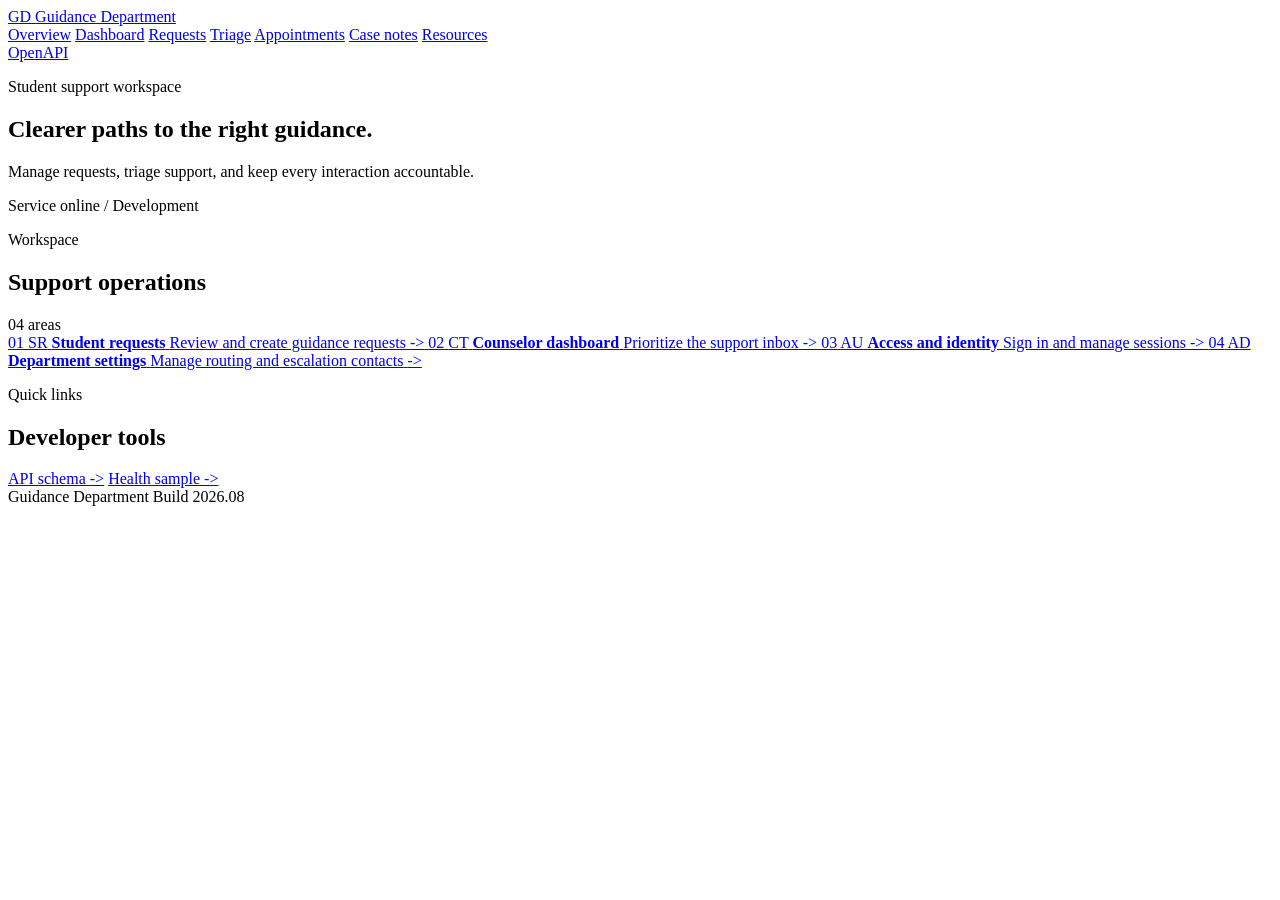
==== Departments/GuidanceDepartment/GuidanceDepartmentMain/wwwroot/index.html @ 967bb5fb "RepoCreation" ====
<!doctype html>
<html lang="en">
<head>
  <meta charset="utf-8">
  <meta name="viewport" content="width=device-width, initial-scale=1">
  <title>Guidance Department</title>
  <link rel="stylesheet" href="/styles.css">
</head>
<body>
  <header class="topbar">
    <a class="brand" href="/">
      <span class="brand-mark">GD</span>
      <span>Guidance Department</span>
    </a>
    <nav class="menu" aria-label="Primary navigation">
      <a class="active" href="#overview">Overview</a>
      <a href="/dashboard.html">Dashboard</a>
      <a href="/request.html">Requests</a>
      <a href="/triage.html">Triage</a>
      <a href="/appointments.html">Appointments</a>
      <a href="/case-notes.html">Case notes</a>
      <a href="/resources.html">Resources</a>
    </nav>
    <a class="api-link" href="/openapi/v1.json" target="_blank" rel="noreferrer">OpenAPI</a>
  </header>

  <main>
    <section class="intro" id="overview">
      <p class="eyebrow">Student support workspace</p>
      <h1>Clearer paths to the right guidance.</h1>
      <p class="lede">Manage requests, triage support, and keep every interaction accountable.</p>
      <div class="status"><span class="status-dot"></span>Service online <span class="status-divider">/</span> Development</div>
    </section>

    <section class="workspace" id="requests" aria-labelledby="requests-title">
      <div class="section-heading">
        <div>
          <p class="eyebrow">Workspace</p>
          <h2 id="requests-title">Support operations</h2>
        </div>
        <span class="section-count">04 areas</span>
      </div>
      <div class="menu-grid">
        <a class="menu-card card-coral" href="/openapi/v1.json#tag/Student-Requests">
          <span class="card-index">01</span>
          <span class="card-icon">SR</span>
          <strong>Student requests</strong>
          <span>Review and create guidance requests</span>
          <span class="card-arrow">-&gt;</span>
        </a>
        <a class="menu-card card-teal" href="/dashboard.html">
          <span class="card-index">02</span>
          <span class="card-icon">CT</span>
          <strong>Counselor dashboard</strong>
          <span>Prioritize the support inbox</span>
          <span class="card-arrow">-&gt;</span>
        </a>
        <a class="menu-card card-gold" href="/openapi/v1.json#tag/Auth">
          <span class="card-index">03</span>
          <span class="card-icon">AU</span>
          <strong>Access and identity</strong>
          <span>Sign in and manage sessions</span>
          <span class="card-arrow">-&gt;</span>
        </a>
        <a class="menu-card card-ink" href="/admin.html">
          <span class="card-index">04</span>
          <span class="card-icon">AD</span>
          <strong>Department settings</strong>
          <span>Manage routing and escalation contacts</span>
          <span class="card-arrow">-&gt;</span>
        </a>
      </div>
    </section>

    <section class="quick-links" id="tools" aria-labelledby="tools-title">
      <div>
        <p class="eyebrow">Quick links</p>
        <h2 id="tools-title">Developer tools</h2>
      </div>
      <div class="tool-links">
        <a href="/openapi/v1.json">API schema <span>-&gt;</span></a>
        <a href="/WeatherForecast">Health sample <span>-&gt;</span></a>
      </div>
    </section>
  </main>

  <footer>Guidance Department <span>Build 2026.08</span></footer>
</body>
</html>
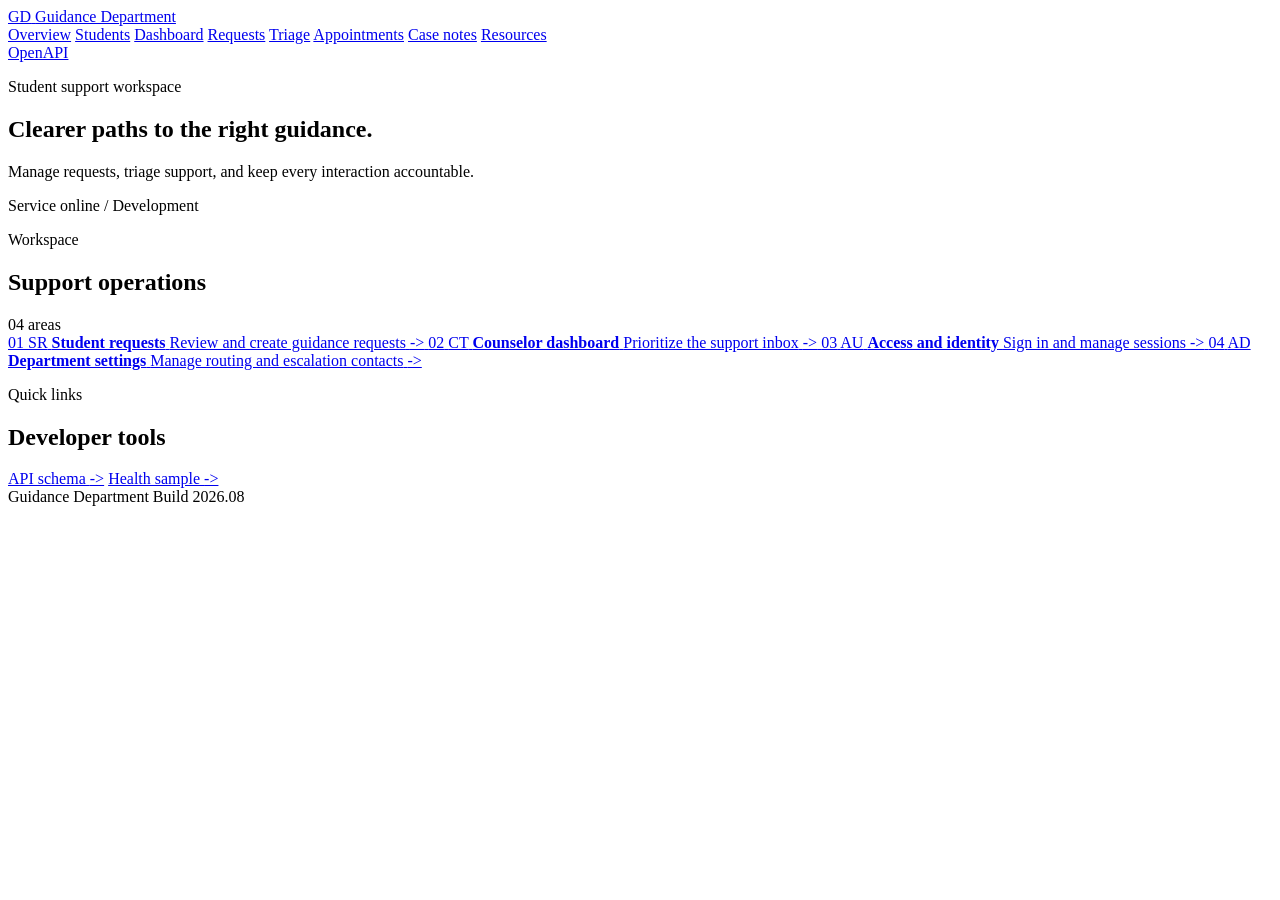
==== commit 883c92af: "Wire Guidance to shared campus DB Connect the Guidance department to the shared CampusSystemDb via C" ====
--- a/Departments/GuidanceDepartment/GuidanceDepartmentMain/wwwroot/index.html
+++ b/Departments/GuidanceDepartment/GuidanceDepartmentMain/wwwroot/index.html
@@ -14,6 +14,7 @@
     </a>
     <nav class="menu" aria-label="Primary navigation">
       <a class="active" href="#overview">Overview</a>
+      <a href="/students.html">Students</a>
       <a href="/dashboard.html">Dashboard</a>
       <a href="/request.html">Requests</a>
       <a href="/triage.html">Triage</a>
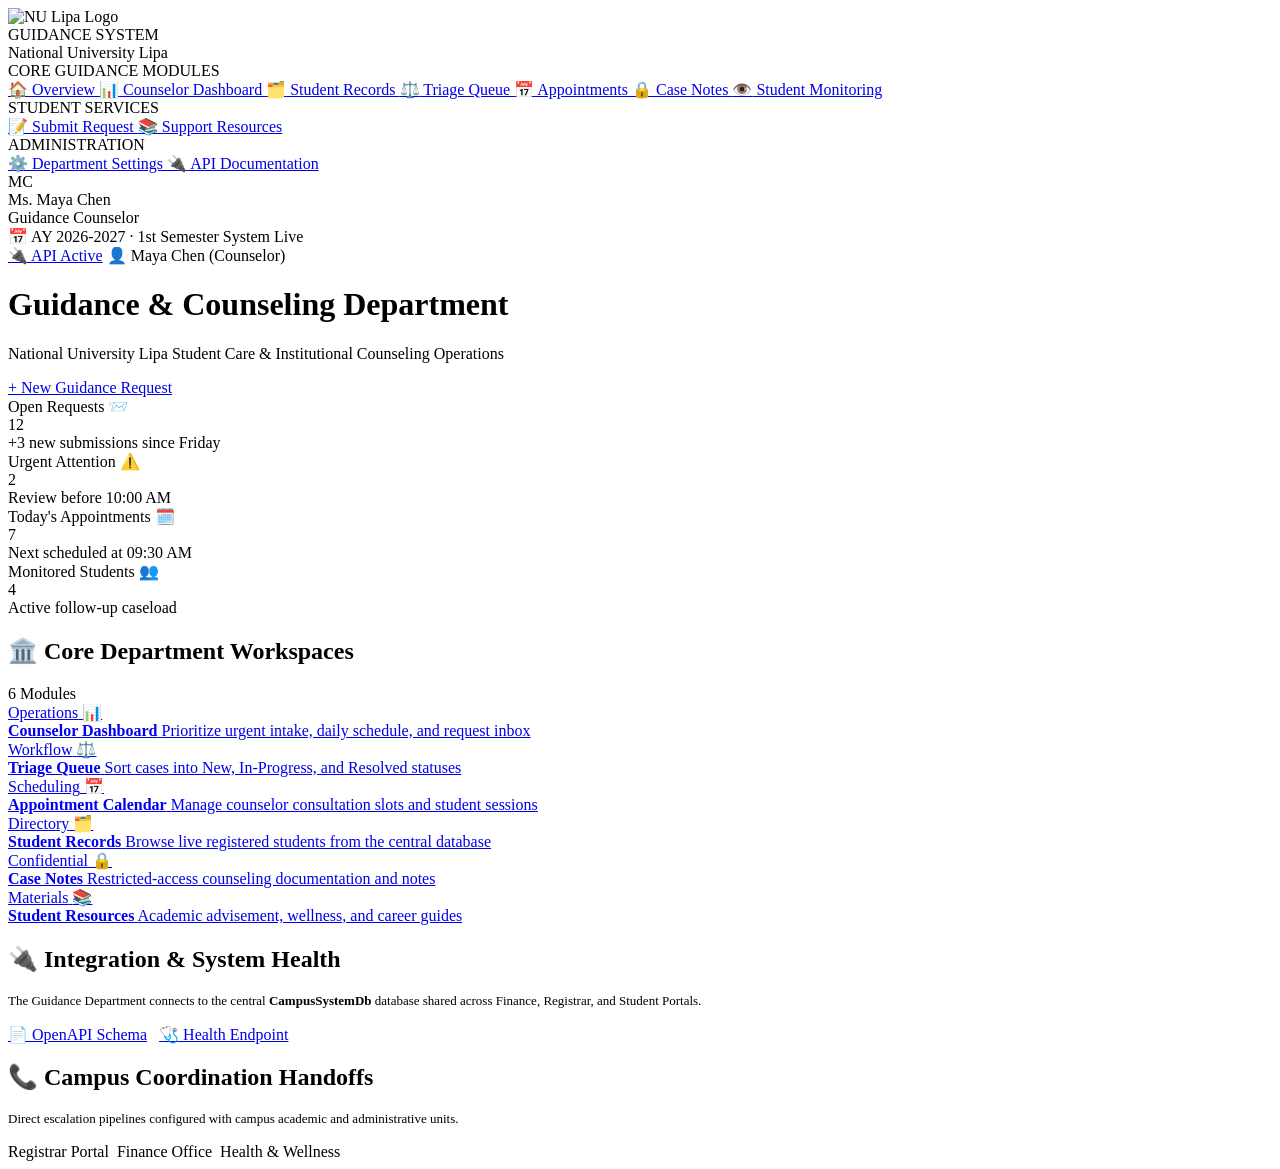
==== commit f20b72ff: "added new UI interface for guidance department" ====
--- a/Departments/GuidanceDepartment/GuidanceDepartmentMain/wwwroot/index.html
+++ b/Departments/GuidanceDepartment/GuidanceDepartmentMain/wwwroot/index.html
@@ -3,88 +3,220 @@
 <head>
   <meta charset="utf-8">
   <meta name="viewport" content="width=device-width, initial-scale=1">
-  <title>Guidance Department</title>
+  <title>Overview - National University Lipa Guidance</title>
   <link rel="stylesheet" href="/styles.css">
 </head>
-<body>
-  <header class="topbar">
-    <a class="brand" href="/">
-      <span class="brand-mark">GD</span>
-      <span>Guidance Department</span>
-    </a>
-    <nav class="menu" aria-label="Primary navigation">
-      <a class="active" href="#overview">Overview</a>
-      <a href="/students.html">Students</a>
-      <a href="/dashboard.html">Dashboard</a>
-      <a href="/request.html">Requests</a>
-      <a href="/triage.html">Triage</a>
-      <a href="/appointments.html">Appointments</a>
-      <a href="/case-notes.html">Case notes</a>
-      <a href="/resources.html">Resources</a>
+<body class="dashboard-body">
+
+  <aside class="dash-sidebar">
+    <div class="dash-brand">
+      <img src="/img/logo3.png" alt="NU Lipa Logo" class="brand-crest-img" />
+      <div class="brand-text">
+        <div class="brand-title">GUIDANCE SYSTEM</div>
+        <div class="brand-sub">National University Lipa</div>
+      </div>
+    </div>
+
+    <nav class="dash-nav">
+      <div class="nav-section-title">CORE GUIDANCE MODULES</div>
+      <a href="/index.html" class="active">
+        <span class="ic">🏠</span> Overview
+      </a>
+      <a href="/dashboard.html">
+        <span class="ic">📊</span> Counselor Dashboard
+      </a>
+      <a href="/students.html">
+        <span class="ic">🗂️</span> Student Records
+      </a>
+      <a href="/triage.html">
+        <span class="ic">⚖️</span> Triage Queue
+      </a>
+      <a href="/appointments.html">
+        <span class="ic">📅</span> Appointments
+      </a>
+      <a href="/case-notes.html">
+        <span class="ic">🔒</span> Case Notes
+      </a>
+      <a href="/monitoring.html">
+        <span class="ic">👁️</span> Student Monitoring
+      </a>
+
+      <div class="nav-section-title">STUDENT SERVICES</div>
+      <a href="/request.html">
+        <span class="ic">📝</span> Submit Request
+      </a>
+      <a href="/resources.html">
+        <span class="ic">📚</span> Support Resources
+      </a>
+
+      <div class="nav-section-title">ADMINISTRATION</div>
+      <a href="/admin.html">
+        <span class="ic">⚙️</span> Department Settings
+      </a>
+      <a href="/openapi/v1.json" target="_blank">
+        <span class="ic">🔌</span> API Documentation
+      </a>
     </nav>
-    <a class="api-link" href="/openapi/v1.json" target="_blank" rel="noreferrer">OpenAPI</a>
-  </header>
-
-  <main>
-    <section class="intro" id="overview">
-      <p class="eyebrow">Student support workspace</p>
-      <h1>Clearer paths to the right guidance.</h1>
-      <p class="lede">Manage requests, triage support, and keep every interaction accountable.</p>
-      <div class="status"><span class="status-dot"></span>Service online <span class="status-divider">/</span> Development</div>
-    </section>
-
-    <section class="workspace" id="requests" aria-labelledby="requests-title">
-      <div class="section-heading">
+
+    <div class="dash-sidebar-footer">
+      <div class="user-chip">
+        <div class="avatar-circle">MC</div>
+        <div class="user-info">
+          <div class="user-name">Ms. Maya Chen</div>
+          <div class="user-role">Guidance Counselor</div>
+        </div>
+      </div>
+    </div>
+  </aside>
+
+  <div class="dash-main">
+    <header class="dash-topbar">
+      <div class="topbar-left">
+        <span class="term-pill">📅 AY 2026-2027 · 1st Semester</span>
+        <span class="system-status-indicator"><span class="pulse-dot"></span> System Live</span>
+      </div>
+      <div class="dash-right">
+        <a href="/openapi/v1.json" target="_blank" class="topbar-btn" title="API Status"><span class="ic">🔌</span> API Active</a>
+        <span class="user-badge"><span class="avatar-sm">👤</span> Maya Chen (Counselor)</span>
+      </div>
+    </header>
+
+    <div class="dash-content">
+      <div class="dash-heading-row">
         <div>
-          <p class="eyebrow">Workspace</p>
-          <h2 id="requests-title">Support operations</h2>
-        </div>
-        <span class="section-count">04 areas</span>
-      </div>
-      <div class="menu-grid">
-        <a class="menu-card card-coral" href="/openapi/v1.json#tag/Student-Requests">
-          <span class="card-index">01</span>
-          <span class="card-icon">SR</span>
-          <strong>Student requests</strong>
-          <span>Review and create guidance requests</span>
-          <span class="card-arrow">-&gt;</span>
-        </a>
-        <a class="menu-card card-teal" href="/dashboard.html">
-          <span class="card-index">02</span>
-          <span class="card-icon">CT</span>
-          <strong>Counselor dashboard</strong>
-          <span>Prioritize the support inbox</span>
-          <span class="card-arrow">-&gt;</span>
-        </a>
-        <a class="menu-card card-gold" href="/openapi/v1.json#tag/Auth">
-          <span class="card-index">03</span>
-          <span class="card-icon">AU</span>
-          <strong>Access and identity</strong>
-          <span>Sign in and manage sessions</span>
-          <span class="card-arrow">-&gt;</span>
-        </a>
-        <a class="menu-card card-ink" href="/admin.html">
-          <span class="card-index">04</span>
-          <span class="card-icon">AD</span>
-          <strong>Department settings</strong>
-          <span>Manage routing and escalation contacts</span>
-          <span class="card-arrow">-&gt;</span>
-        </a>
-      </div>
-    </section>
-
-    <section class="quick-links" id="tools" aria-labelledby="tools-title">
-      <div>
-        <p class="eyebrow">Quick links</p>
-        <h2 id="tools-title">Developer tools</h2>
-      </div>
-      <div class="tool-links">
-        <a href="/openapi/v1.json">API schema <span>-&gt;</span></a>
-        <a href="/WeatherForecast">Health sample <span>-&gt;</span></a>
-      </div>
-    </section>
-  </main>
-
-  <footer>Guidance Department <span>Build 2026.08</span></footer>
+          <h1 class="dash-heading">Guidance & Counseling Department</h1>
+          <p class="dash-subheading">National University Lipa Student Care &amp; Institutional Counseling Operations</p>
+        </div>
+        <a href="/request.html" class="btn-primary"><span>+</span> New Guidance Request</a>
+      </div>
+
+      <div class="dash-stats">
+        <div class="dash-stat-card">
+          <div class="dash-stat-top">
+            <span class="dash-stat-label">Open Requests</span>
+            <span class="dash-stat-icon">📨</span>
+          </div>
+          <div class="dash-stat-value">12</div>
+          <div class="dash-stat-sub">+3 new submissions since Friday</div>
+        </div>
+        <div class="dash-stat-card card-danger">
+          <div class="dash-stat-top">
+            <span class="dash-stat-label">Urgent Attention</span>
+            <span class="dash-stat-icon">⚠️</span>
+          </div>
+          <div class="dash-stat-value">2</div>
+          <div class="dash-stat-sub">Review before 10:00 AM</div>
+        </div>
+        <div class="dash-stat-card card-success">
+          <div class="dash-stat-top">
+            <span class="dash-stat-label">Today's Appointments</span>
+            <span class="dash-stat-icon">🗓️</span>
+          </div>
+          <div class="dash-stat-value">7</div>
+          <div class="dash-stat-sub">Next scheduled at 09:30 AM</div>
+        </div>
+        <div class="dash-stat-card card-gold">
+          <div class="dash-stat-top">
+            <span class="dash-stat-label">Monitored Students</span>
+            <span class="dash-stat-icon">👥</span>
+          </div>
+          <div class="dash-stat-value">4</div>
+          <div class="dash-stat-sub">Active follow-up caseload</div>
+        </div>
+      </div>
+
+      <div class="dash-panel">
+        <div class="dash-panel-header">
+          <h2><span class="ic">🏛️</span> Core Department Workspaces</h2>
+          <span class="section-count">6 Modules</span>
+        </div>
+        <div class="dash-stats" style="margin-bottom:0;">
+          <a class="dash-stat-card" href="/dashboard.html">
+            <div class="dash-stat-top">
+              <span class="dash-stat-label">Operations</span>
+              <span class="dash-stat-icon">📊</span>
+            </div>
+            <strong style="font-size:16px;color:var(--text-main);margin:6px 0;">Counselor Dashboard</strong>
+            <span class="dash-stat-sub">Prioritize urgent intake, daily schedule, and request inbox</span>
+          </a>
+
+          <a class="dash-stat-card" href="/triage.html">
+            <div class="dash-stat-top">
+              <span class="dash-stat-label">Workflow</span>
+              <span class="dash-stat-icon">⚖️</span>
+            </div>
+            <strong style="font-size:16px;color:var(--text-main);margin:6px 0;">Triage Queue</strong>
+            <span class="dash-stat-sub">Sort cases into New, In-Progress, and Resolved statuses</span>
+          </a>
+
+          <a class="dash-stat-card" href="/appointments.html">
+            <div class="dash-stat-top">
+              <span class="dash-stat-label">Scheduling</span>
+              <span class="dash-stat-icon">📅</span>
+            </div>
+            <strong style="font-size:16px;color:var(--text-main);margin:6px 0;">Appointment Calendar</strong>
+            <span class="dash-stat-sub">Manage counselor consultation slots and student sessions</span>
+          </a>
+
+          <a class="dash-stat-card" href="/students.html">
+            <div class="dash-stat-top">
+              <span class="dash-stat-label">Directory</span>
+              <span class="dash-stat-icon">🗂️</span>
+            </div>
+            <strong style="font-size:16px;color:var(--text-main);margin:6px 0;">Student Records</strong>
+            <span class="dash-stat-sub">Browse live registered students from the central database</span>
+          </a>
+
+          <a class="dash-stat-card" href="/case-notes.html">
+            <div class="dash-stat-top">
+              <span class="dash-stat-label">Confidential</span>
+              <span class="dash-stat-icon">🔒</span>
+            </div>
+            <strong style="font-size:16px;color:var(--text-main);margin:6px 0;">Case Notes</strong>
+            <span class="dash-stat-sub">Restricted-access counseling documentation and notes</span>
+          </a>
+
+          <a class="dash-stat-card" href="/resources.html">
+            <div class="dash-stat-top">
+              <span class="dash-stat-label">Materials</span>
+              <span class="dash-stat-icon">📚</span>
+            </div>
+            <strong style="font-size:16px;color:var(--text-main);margin:6px 0;">Student Resources</strong>
+            <span class="dash-stat-sub">Academic advisement, wellness, and career guides</span>
+          </a>
+        </div>
+      </div>
+
+      <div class="dash-grid-equal">
+        <div class="dash-panel">
+          <div class="dash-panel-header">
+            <h2><span class="ic">🔌</span> Integration &amp; System Health</h2>
+          </div>
+          <p style="color:var(--text-muted);font-size:13px;margin:0 0 16px;">
+            The Guidance Department connects to the central <strong>CampusSystemDb</strong> database shared across Finance, Registrar, and Student Portals.
+          </p>
+          <div style="display:flex;gap:12px;flex-wrap:wrap;">
+            <a href="/openapi/v1.json" target="_blank" class="btn-secondary"><span class="ic">📄</span> OpenAPI Schema</a>
+            <a href="/WeatherForecast" target="_blank" class="btn-secondary"><span class="ic">🩺</span> Health Endpoint</a>
+          </div>
+        </div>
+
+        <div class="dash-panel">
+          <div class="dash-panel-header">
+            <h2><span class="ic">📞</span> Campus Coordination Handoffs</h2>
+          </div>
+          <p style="color:var(--text-muted);font-size:13px;margin:0 0 16px;">
+            Direct escalation pipelines configured with campus academic and administrative units.
+          </p>
+          <div style="display:flex;gap:8px;flex-wrap:wrap;">
+            <span class="badge badge-active">Registrar Portal</span>
+            <span class="badge badge-active">Finance Office</span>
+            <span class="badge badge-active">Health &amp; Wellness</span>
+          </div>
+        </div>
+      </div>
+    </div>
+  </div>
+
 </body>
 </html>
